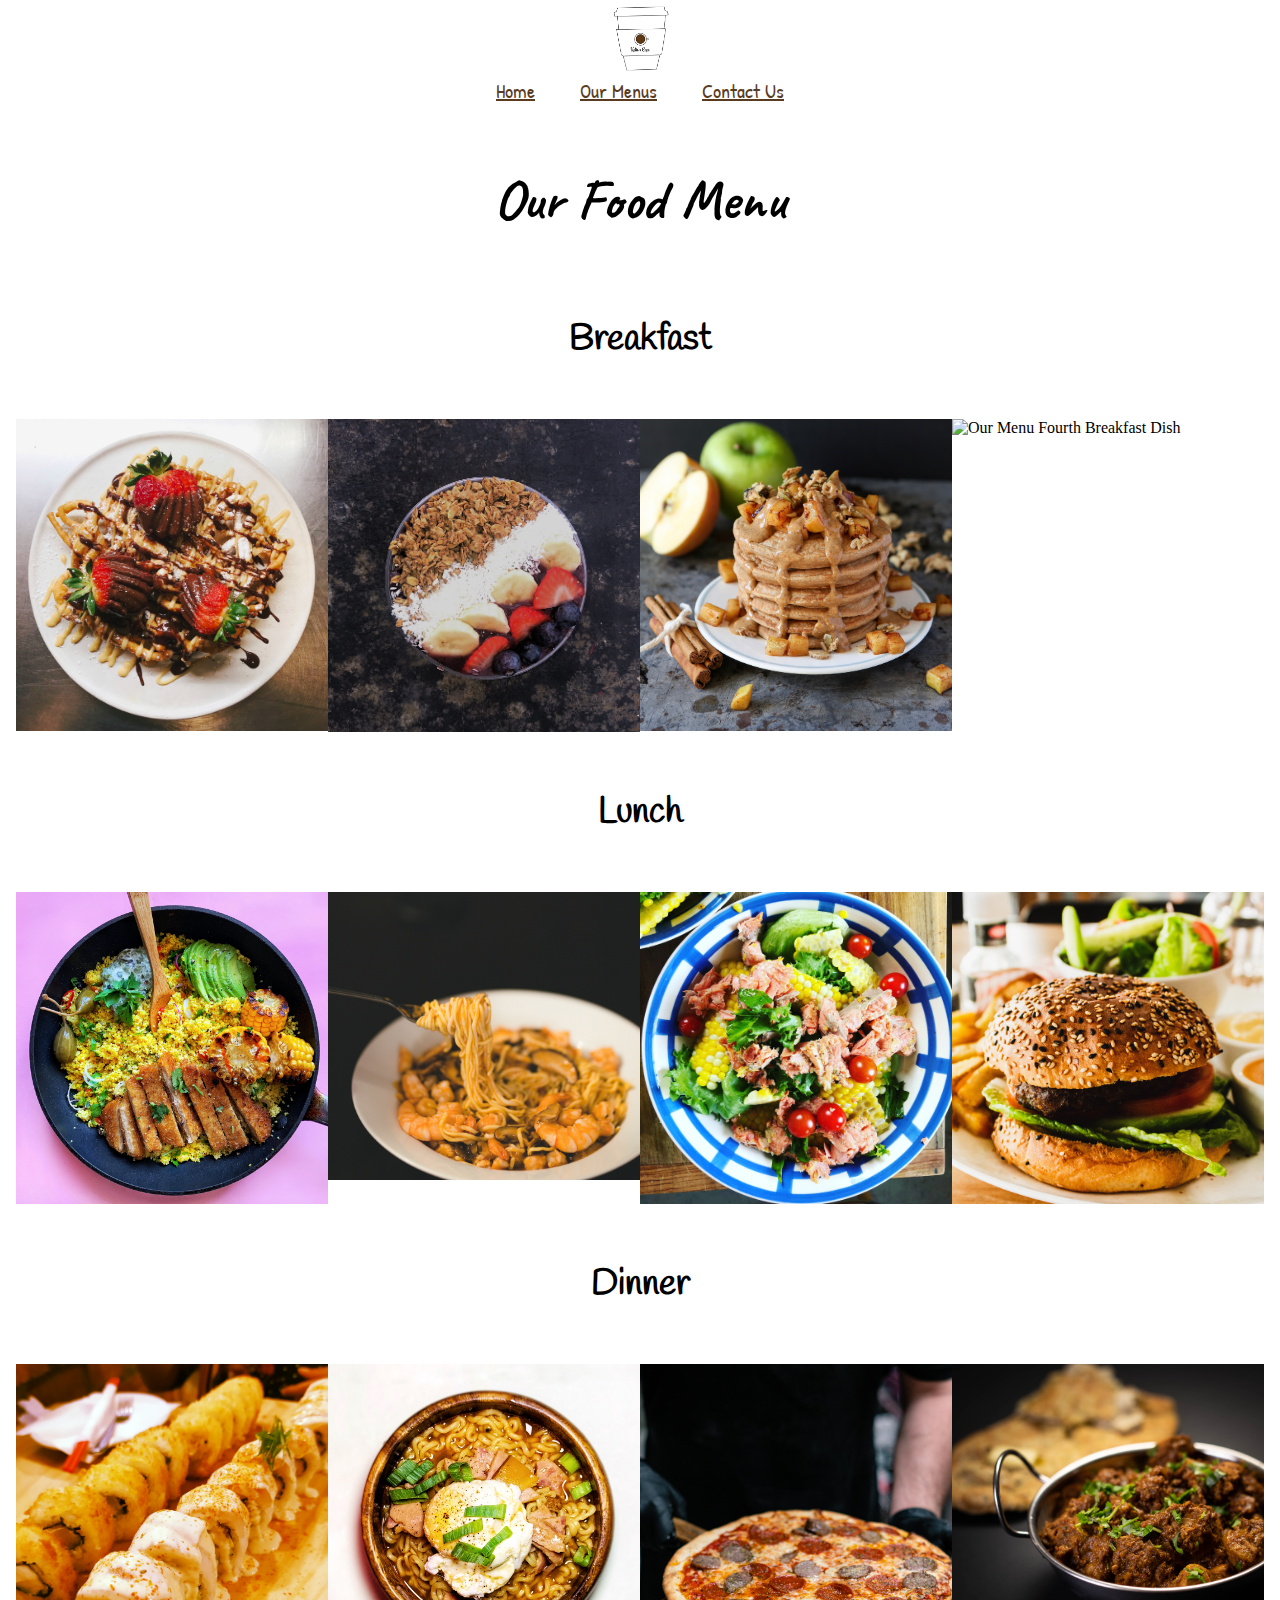
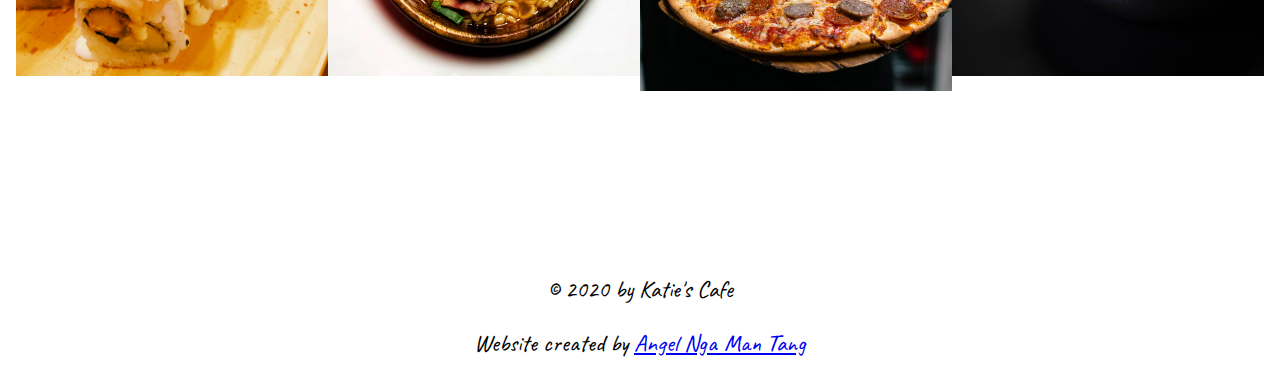
==== menu.html @ 168dc9f6 "Menu Page Complete" ====
<!DOCTYPE html>
<html lang="en">
<head>
    <meta charset="UTF-8">
    <meta name="viewport" content="width=device-width, initial-scale=1.0">

    <link rel="stylesheet" href="https://cdnjs.cloudflare.com/ajax/libs/normalize/7.0.0/normalize.min.css">
    <link rel="stylesheet" href="https://cdnjs.cloudflare.com/ajax/libs/font-awesome/5.11.2/css/all.css" integrity="sha256-46qynGAkLSFpVbEBog43gvNhfrOj+BmwXdxFgVK/Kvc=" crossorigin="anonymous" />  
    <script src="https://kit.fontawesome.com/e79fd69d6e.js" crossorigin="anonymous"></script>
    <link href="https://fonts.googleapis.com/css2?family=Caveat&family=Handlee&family=Patrick+Hand&display=swap" rel="stylesheet"> 


    <link rel="stylesheet" href="css/style.css">

    <link href="css/templatemo-style.css" rel="stylesheet" />

    <title>Katie's Cafe</title>
</head>
<header>
    <section class="section_nav">
        <a href="index.html"><img class = "logo" src="img/KatieLogo.png" alt="Katie's Cafe Logo" ></a>
        <nav>
            <ul class="section_nav_navbar">
                <li><a href="index.html" class="section_nav_link">Home</a></li>
                <li><a href="menu.html" class="section_nav_link">Our Menus</a></li>
                <li><a href="contact.html" class="section_nav_link">Contact Us</a></li>
            </ul>
        </nav>
    </section>
    
</header>
<body>
   
    
    


    <h1 class="section_our_menu_title">Our Food Menu</h1>
    <h2 class="section_our_menu_breakfast_title"> Breakfast</h2>
    <section class="section_our_menu_breakfast">

        <div class="image_container">
            <img class="image" src="img/ourMenu/01.jpg" alt="Our Menu First Breakfast Dish">
            <div class="image_overlay">
                <div class="text">Strawberry and Chocolate Waffle - $70.00</div>
            </div>
        </div>
        <div class="image_container">
            <img class="image" src="img/ourMenu/02.jpg" alt="Our Menu Second Breakfast Dish">
            <div class="image_overlay">
                <div class="text">Granola Bowl - $50.00</div>
            </div>
        </div>
        <div class="image_container">
            <img class="image" src="img/ourMenu/03.jpg" alt="Our Menu Third Breakfast Dish">
            <div class="image_overlay">
                <div class="text">Apple Cinnamon Pancake - $50.00</div>
            </div>
        </div>
        <div class="image_container">
            <img class="image" src="img/ourMenu/04.jpg" alt="Our Menu Fourth Breakfast Dish">
            <div class="image_overlay">
                <div class="text">Eggs Benedict - $80.00</div>
            </div>
        </div>
    
    </section>

    <h2 class="section_our_menu_lunch_title"> Lunch</h2>
    <section class="section_our_menu_lunch">
      
        <div class="image_container">
            <img class="image" src="img/ourMenu/05.jpg" alt="Our Menu First Lunch Dish">
            <div class="image_overlay">
                <div class="text">Chicken Cous Cous - $65.00</div>
            </div>
        </div>
        <div class="image_container">
            <img class="image" src="img/ourMenu/06.jpg" alt="Our Menu Second Lunch Dish">
            <div class="image_overlay">
                <div class="text">Prawn Pasta - $52.00</div>
            </div>
        </div>
        <div class="image_container">
            <img class="image" src="img/ourMenu/07.jpg" alt="Our Menu Third Lunch Dish">
            <div class="image_overlay">
                <div class="text">Salmon Salad - $57.00</div>
            </div>
        </div>
        <div class="image_container">
            <img class="image" src="img/ourMenu/08.jpg" alt="Our Menu Fourth Lunch Dish">
            <div class="image_overlay">
                <div class="text">Burger and Chips - $60.00</div>
            </div>
        </div>
    
    </section>
    
    <h2 class="section_our_menu_dinner_title">Dinner</h2>
    <section class="section_our_menu_dinner">

        <div class="image_container">
            <img class="image" src="img/ourMenu/09.jpg" alt="Our Menu First Lunch Dish">
            <div class="image_overlay">
                <div class="text">Katsu Prawn Sushi Roll - $70.00</div>
            </div>
        </div>
        <div class="image_container">
            <img class="image" src="img/ourMenu/10.jpg" alt="Our Menu Second Lunch Dish">
            <div class="image_overlay">
                <div class="text">Pork Soup Udon - $64.00</div>
            </div>
        </div>
        <div class="image_container">
            <img class="image" src="img/ourMenu/11.jpg" alt="Our Menu Third Lunch Dish">
            <div class="image_overlay">
                <div class="text">Meat Select Pizza - $86.00</div>
            </div>
        </div>
        <div class="image_container">
            <img class="image" src="img/ourMenu/12.jpg" alt="Our Menu Fourth Lunch Dish">
            <div class="image_overlay">
                <div class="text">Beef Vindaloo with Nann Bread - $90.00</div>
            </div>
        </div>
    
    </section>

    <footer>
        <ul class="social_list">
            <li class="social_list_item"><a class="social_list_link" 
                href="https://www.facebook.com"><i class="fab fa-facebook"></i></a></li>

            <li class="social_list_item"><a class="social_list_link" 
                href="https://www.instagram.com/"><i class="fab fa-instagram"></i></a></li>
        </ul>
        <p class="footer_copyright">© 2020 by Katie's Cafe</p>
        <p class="footer_created_by"> Website created by  <a href="https://www.angelngamantang.com/">Angel Nga Man Tang</a></p>
    </footer>

    
</body>
</html>
---- css/style.css ----
:root{
    --ff-primary: 'Patrick Hand', cursive;;
    --ff-secondary: 'Caveat', cursive;
    --ff-tertiary: 'Handlee', cursive;

    --fw-reg: 300;
    --fw-bold: 900;

    --clr-light: #fff;
    --clr-dark: #593C1F;
    --clr-accent: #f54a16;
    --clr-hamburger: #1404FB;

    --fs-h1: 3.5rem;
    --fs-h2: 3.25rem;
    --fs-h3: 2.5rem;
    --fs-h4: 2.25rem;
    --fs-h5: 1.5rem;
    --fs-body: 1.25rem;

    --bs: 0.25em 0.25em 0.75em rgba(0,0,0,.25),
          0.125em 0.125em 0.25em rgba(0,0,0,.15);
}
* {
    margin: 0;
  }
.logo {
    width: 30%;
    display: block;
    margin-left: auto;
    margin-right: auto;
}

@media (min-width: 700px){
    .logo {
        width: 20%;
        
    }
}


@media (min-width: 1070px){
    .logo {
        width: 14%;
        
    }
}

@media (min-width: 1120px){
    .logo {
        width: 5%;
        
    }
}

@media (min-width: 1400px){
    .logo {
        width: 10%;
        
    }
}

.section_nav{

    background-color: var( --clr-light);
    width: 100%;
    top: 0;
    text-align: center;
    font-family: var(--ff-primary);
    font-size: var(--fs-body);
    color: var(--clr-light);
}

.section_nav_navbar{
    list-style: none;
    margin: 0;
    padding: 0;
    justify-content: space-around;
    align-items: center;
    flex-direction: column;
    margin-bottom:1em;
    
}
.section_nav_navbar li{
    margin: 1em;
    display: inline;
}

.section_nav_link{
    color: var(--clr-dark);
}

.section_nav_link:hover{
    color: var(--clr-accent);
}

.section_cafe_images_title{
    padding: 40px;
    margin-top: 20px;
    text-align: center;
    font-size: var(--fs-h1);
    font-family: var(--ff-secondary);
}


.wrapper {
    position: relative;
    flex-grow: 1;
    margin: auto;
    max-width: 1200px;
    max-height: 1000px;
    
    display: grid;
    grid-template-columns: repeat(8, 1fr);
    grid-template-rows: repeat(4, 1fr);
    grid-gap: 2vmin;
    justify-items: center;
    align-items: center;
  }

.wrapper img {
    z-index: -1;
    grid-column: span 2;
    max-width: 100%;
    margin-bottom: 5%;
    clip-path: polygon(50% 0, 100% 20%, 100% 75%, 50% 100%, 0 75%, 0 20%);
    transform: scale(1);
    transition: all .5;
}

.section_cafe_about_us_title{
    text-align: center;
    font-size: var(--fs-h1);
    font-family: var(--ff-secondary);
}

.section_cafe_about_us_paragraphs{
    text-align: center;
    margin-left: 2.5em;
    margin-right: 2.5em;
    margin-top: 2.5em;
    font-size: var(--fs-body);
    font-family: var(--ff-tertiary);
    
}

.section_our_menu_title{
    padding: 40px;
    margin-top: 20px;
    text-align: center;
    font-size: var(--fs-h1);
    font-family: var(--ff-secondary);
}
.section_our_menu_breakfast, .section_our_menu_lunch, .section_our_menu_dinner{
    
    display: grid;
    padding: 1em;
    justify-items: center;
    
}

   
.section_our_menu_breakfast_title, .section_our_menu_lunch_title, .section_our_menu_dinner_title{
    padding: 40px;
    text-align: center;
    font-size: var(--fs-h4);
    font-family: var(--ff-tertiary);
}

.image {
    
    display: block;
    width: 100%;
    height: auto;
  }
  .image_container {
    position: relative;
    width: 100%;
}
.image_overlay {
    
    position: absolute;
    top: 0;
    bottom: 0;
    left: 0;
    right: 0;
    height: 100%;
    width: 100%;
    opacity: 0;
    transition: .5s ease;
    background-color: var(--clr-dark);
  }
  
  .image_container:hover .image_overlay {
    opacity: 1;
  }
  
  .text {
    color: black;
    font-size: var(--fs-h3);
    position: absolute;
    font-family: var(--ff-secondary);
    top: 50%;
    left: 50%;
    -webkit-transform: translate(-50%, -50%);
    -ms-transform: translate(-50%, -50%);
    transform: translate(-50%, -50%);
    text-align: center;
  }
@media (min-width: 1000px){
    .section_our_menu_breakfast, .section_our_menu_lunch, .section_our_menu_dinner{
        padding: 1em;
        justify-content: center;
        display: flex;
    }
    .section_our_menu_breakfast_title, .section_our_menu_lunch_title, .section_our_menu_dinner_title{
        padding: 40px;
        text-align: center;
        font-size: var(--fs-h4);
        font-family: var(--ff-tertiary);
    }
    .section_our_menu_breakfast_image, .section_our_menu_lunch_image, .section_our_menu_dinner_image{
        width: 50%;
    }
}

.social_list{
    list-style: none;
    display: flex;
    justify-content: center;
    margin: 0.5em 0;
    margin-top: 2.5em;
    padding: 0;
    font-size: var(--fs-h3);
    color: var(--clr-dark);
}

.soical_list_item{
    margin: 0.5em;
}

.social_list_link {
    padding: .5em;
}

.footer_copyright, .footer_created_by{
    text-align: center;
    font-family: var(--ff-secondary);
    font-size: var(--fs-h5);
    margin-bottom: 1em;
}
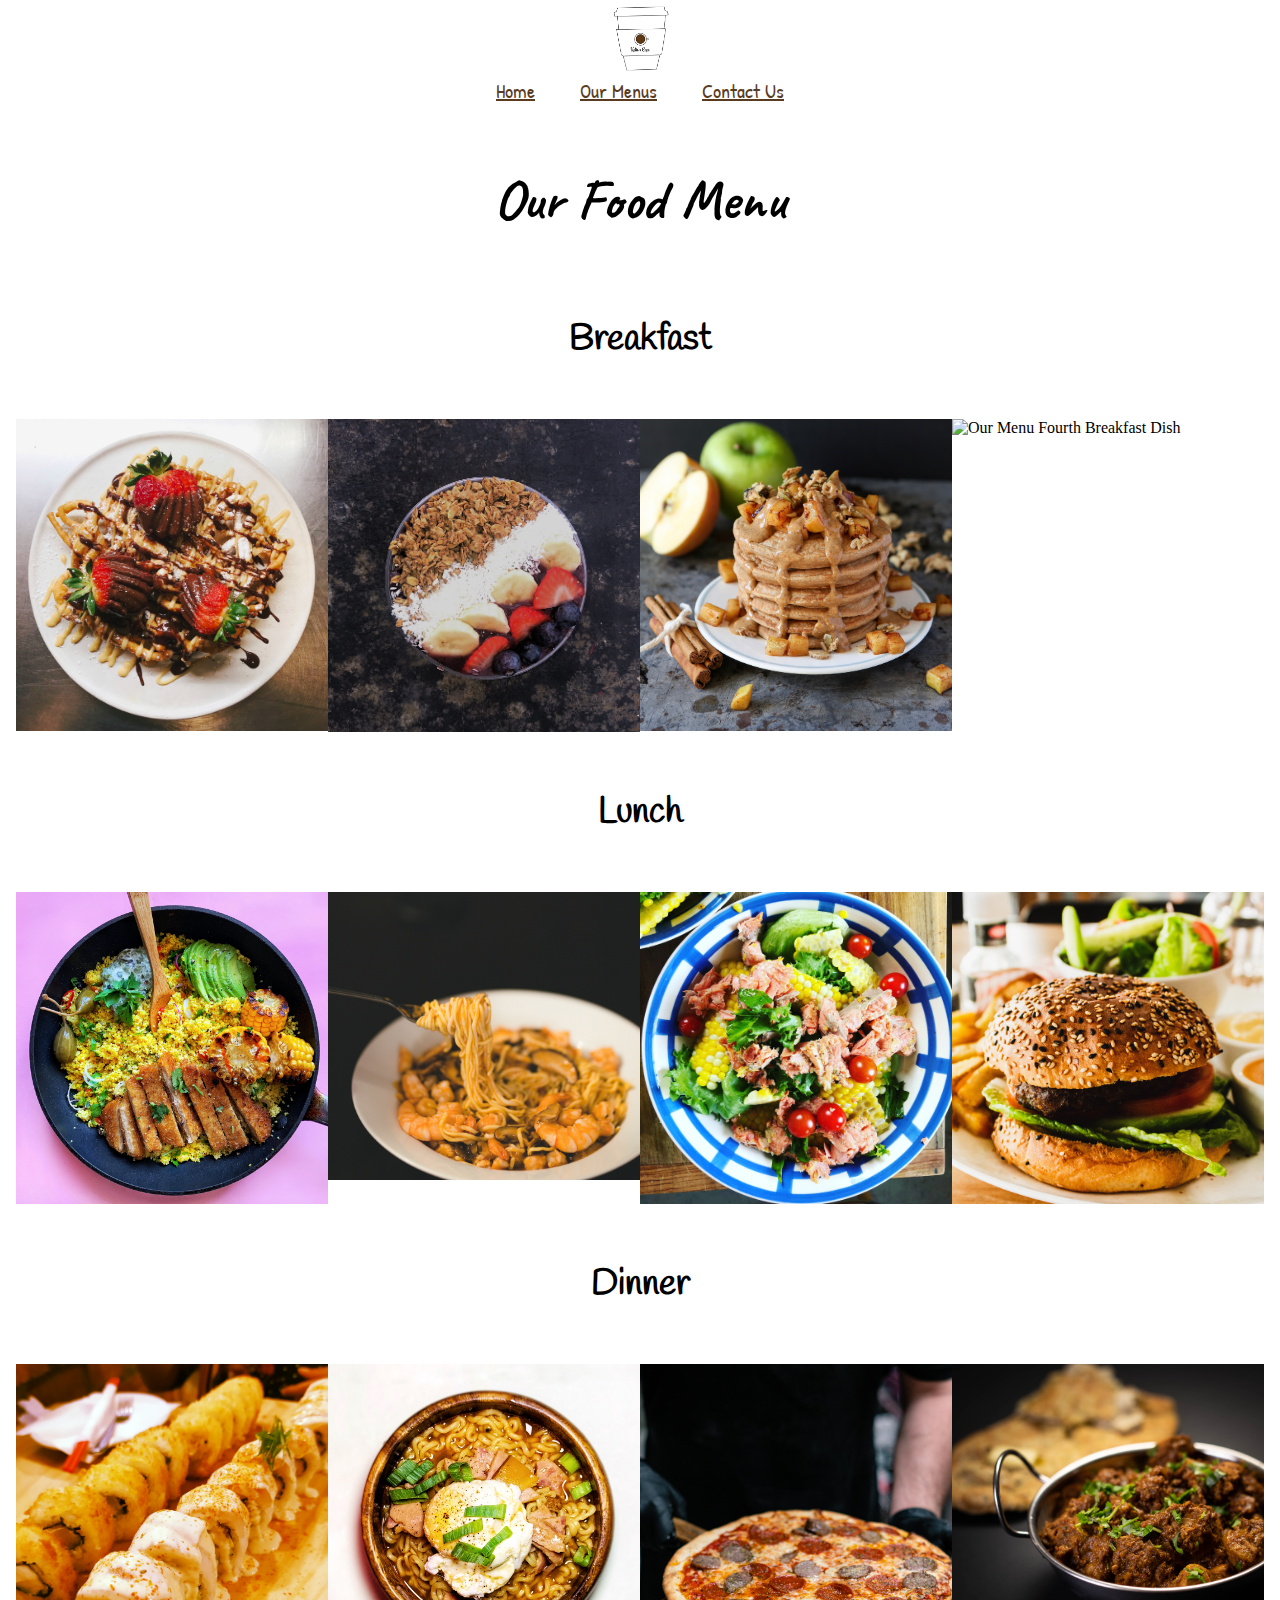
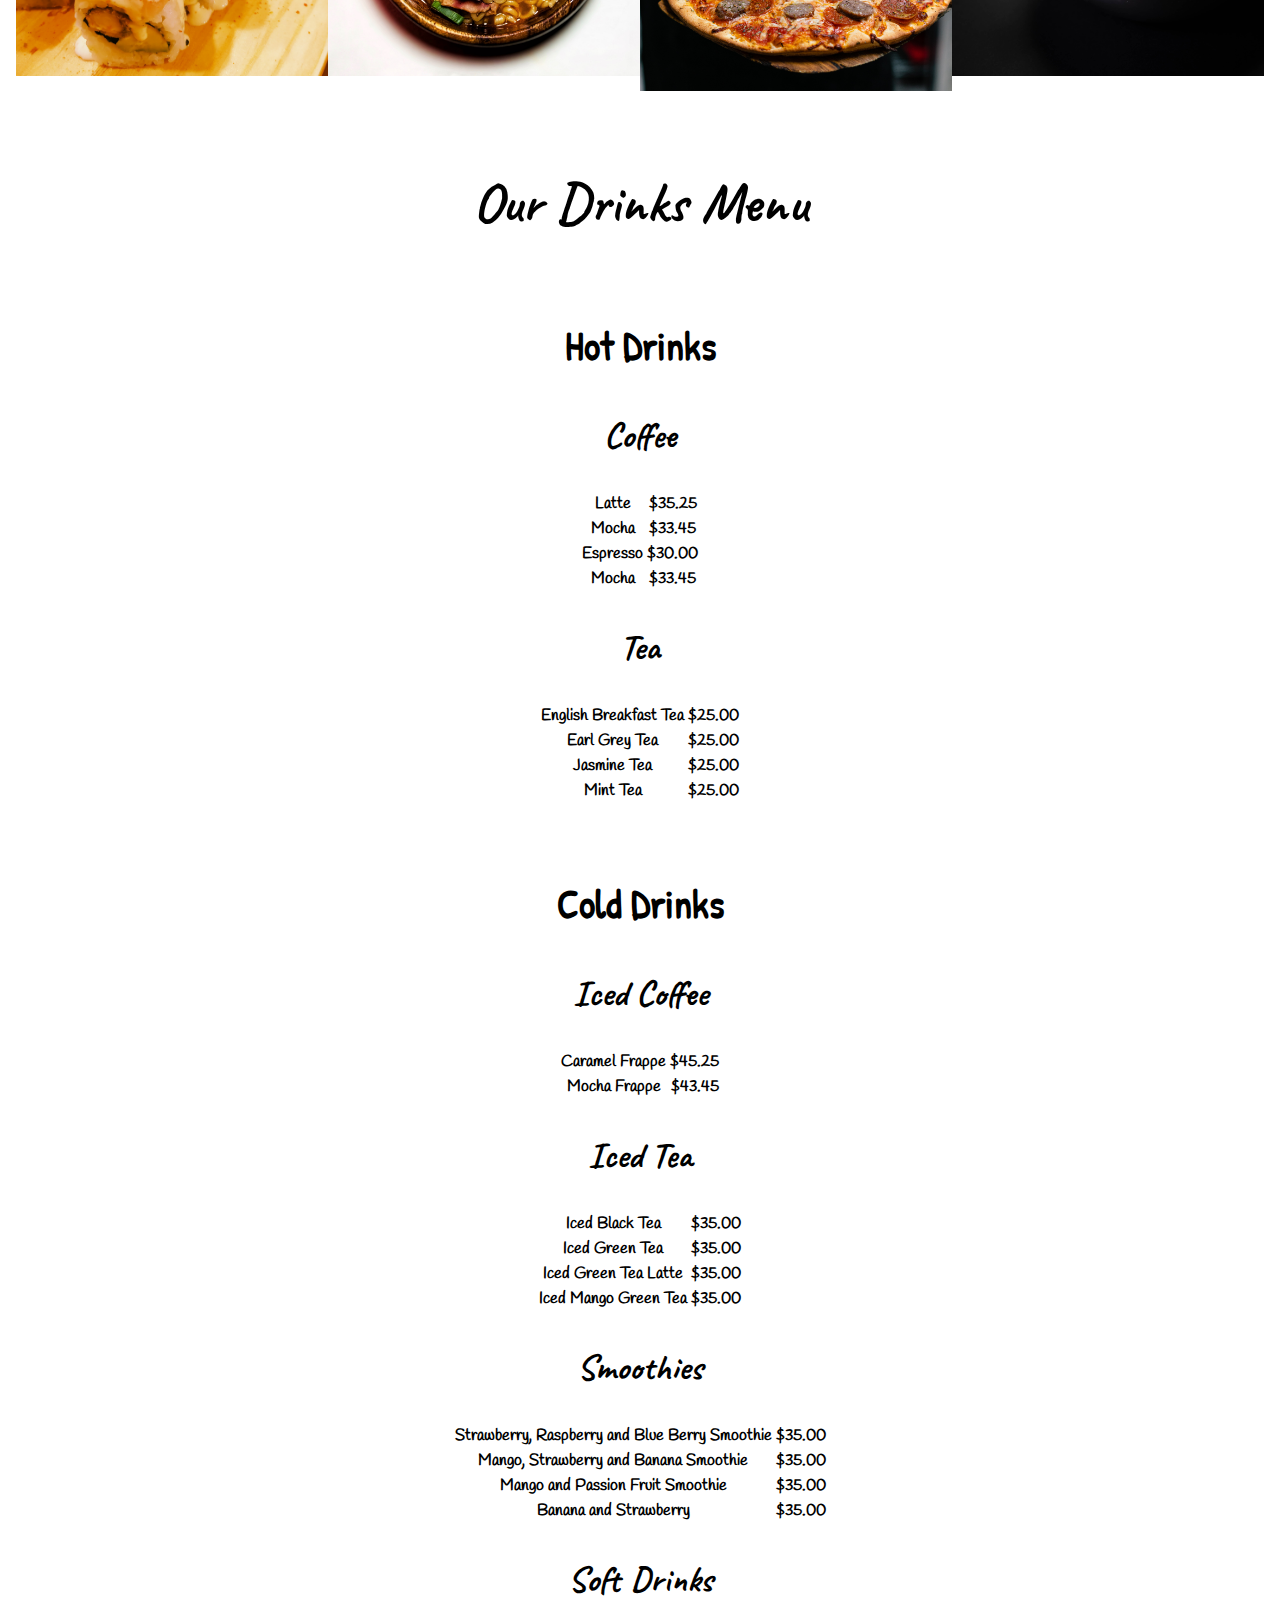
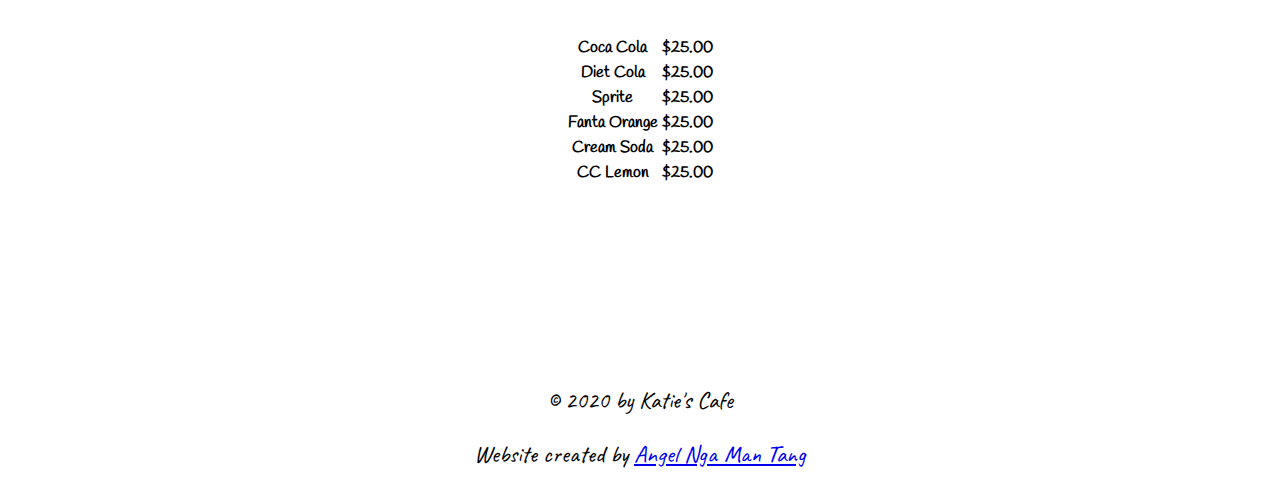
==== commit 5390c46d: "Complete" ====
--- a/menu.html
+++ b/menu.html
@@ -126,6 +126,127 @@
     
     </section>
 
+    <h1 class="section_our_menu_drinks_title">Our Drinks Menu</h1>
+    <h2 class="section_our_menu_hot_drinks_title"> Hot Drinks</h2>
+    <section class="section_our_menu_hot_drinks">
+        <h3 class="section_our_menu_drinks_item">Coffee</h3>
+        <table class="section_our_menu_drinks_table">
+            <tr>
+                <th>Latte</th>
+                <th>$35.25</th>
+            </tr>
+            <tr>
+                <th>Mocha</th>
+                <th>$33.45</th>
+            </tr>
+            <tr>
+                <th>Espresso</th>
+                <th>$30.00</th>
+            </tr>
+            <tr>
+                <th>Mocha</th>
+                <th>$33.45</th>
+            </tr>
+        </table>
+        <h3 class="section_our_menu_drinks_item">Tea</h3>
+        <table class="section_our_menu_drinks_table">
+            <tr>
+                <th>English Breakfast Tea</th>
+                <th>$25.00</th>
+            </tr>
+            <tr>
+                <th>Earl Grey Tea</th>
+                <th>$25.00</th>
+            </tr>
+            <tr>
+                <th>Jasmine Tea</th>
+                <th>$25.00</th>
+            </tr>
+            <tr>
+                <th>Mint Tea</th>
+                <th>$25.00</th>
+            </tr>
+        </table>
+    </section>
+    <h2 class="section_our_menu_cold_drinks_title"> Cold Drinks</h2>
+    <section class="section_our_menu_cold_drinks">
+        <h3 class="section_our_menu_drinks_item">Iced Coffee</h3>
+        <table class="section_our_menu_drinks_table">
+            <tr>
+                <th>Caramel Frappe</th>
+                <th>$45.25</th>
+            </tr>
+            <tr>
+                <th>Mocha Frappe</th>
+                <th>$43.45</th>
+            </tr>
+        </table>
+        <h3 class="section_our_menu_drinks_item">Iced Tea</h3>
+        <table class="section_our_menu_drinks_table">
+            <tr>
+                <th>Iced Black Tea</th>
+                <th>$35.00</th>
+            </tr>
+            <tr>
+                <th>Iced Green Tea</th>
+                <th>$35.00</th>
+            </tr>
+            <tr>
+                <th>Iced Green Tea Latte</th>
+                <th>$35.00</th>
+            </tr>
+            <tr>
+                <th>Iced Mango Green Tea</th>
+                <th>$35.00</th>
+            </tr>
+        </table>
+        <h3 class="section_our_menu_drinks_item">Smoothies</h3>
+        <table class="section_our_menu_drinks_table">
+            <tr>
+                <th>Strawberry, Raspberry and Blue Berry Smoothie</th>
+                <th>$35.00</th>
+            </tr>
+            <tr>
+                <th>Mango, Strawberry and Banana Smoothie</th>
+                <th>$35.00</th>
+            </tr>
+            <tr>
+                <th>Mango and Passion Fruit Smoothie</th>
+                <th>$35.00</th>
+            </tr>
+            <tr>
+                <th>Banana and Strawberry</th>
+                <th>$35.00</th>
+            </tr>
+        </table>
+        <h3 class="section_our_menu_drinks_item">Soft Drinks</h3>
+        <table class="section_our_menu_drinks_table">
+            <tr>
+                <th>Coca Cola </th>
+                <th>$25.00</th>
+            </tr>
+            <tr>
+                <th>Diet Cola</th>
+                <th>$25.00</th>
+            </tr>
+            <tr>
+                <th>Sprite</th>
+                <th>$25.00</th>
+            </tr>
+            <tr>
+                <th>Fanta Orange</th>
+                <th>$25.00</th>
+            </tr>
+            <tr>
+                <th>Cream Soda</th>
+                <th>$25.00</th>
+            </tr>
+            <tr>
+                <th>CC Lemon</th>
+                <th>$25.00</th>
+            </tr>
+        </table>
+    </section>
     <footer>
         <ul class="social_list">
             <li class="social_list_item"><a class="social_list_link" 
--- a/css/style.css
+++ b/css/style.css
@@ -144,7 +144,7 @@
     
 }
 
-.section_our_menu_title{
+.section_our_menu_title, .section_our_menu_drinks_title{
     padding: 40px;
     margin-top: 20px;
     text-align: center;
@@ -224,6 +224,60 @@
     }
 }
 
+.section_our_menu_cold_drinks, .section_our_menu_hot_drinks, .section_our_menu_drinks_item{
+    justify-content: center;
+    display: block;
+    text-align: center;
+    font-family: var(--ff-tertiary);
+    
+}
+ .section_our_menu_drinks_table{
+    margin-left: auto;
+    margin-right: auto;
+    padding: 2em;
+ }
+
+.section_our_menu_hot_drinks_title, .section_our_menu_cold_drinks_title{
+    text-align: center;
+    font-size: var(--fs-h3);
+    font-family: var(--ff-primary);
+    padding: 1em;
+}
+.section_our_menu_drinks_item{
+    font-size: var(--fs-h4);
+    font-family: var(--ff-secondary);
+    
+}
+.section_contact_title{
+    text-align: center;
+    font-size: var(--fs-h1);
+    font-family: var(--ff-primary);
+}
+.section_contact_address{
+    text-align: center;
+    font-size: var(--fs-h4);
+    font-family: var(--ff-secondary);
+}
+.mapouter{
+    position:relative;
+    text-align:right;
+    height:600px;
+    width:600px;
+    padding: 100px;
+    display: flex;
+    margin-left: auto;
+    margin-right: auto;
+    justify-content: center;
+}
+.gmap_canvas {
+    overflow:hidden;
+    background:none!important;
+    height:500px;
+    width:600px;
+    display: flex;
+    justify-content: center;
+}
+
 .social_list{
     list-style: none;
     display: flex;
